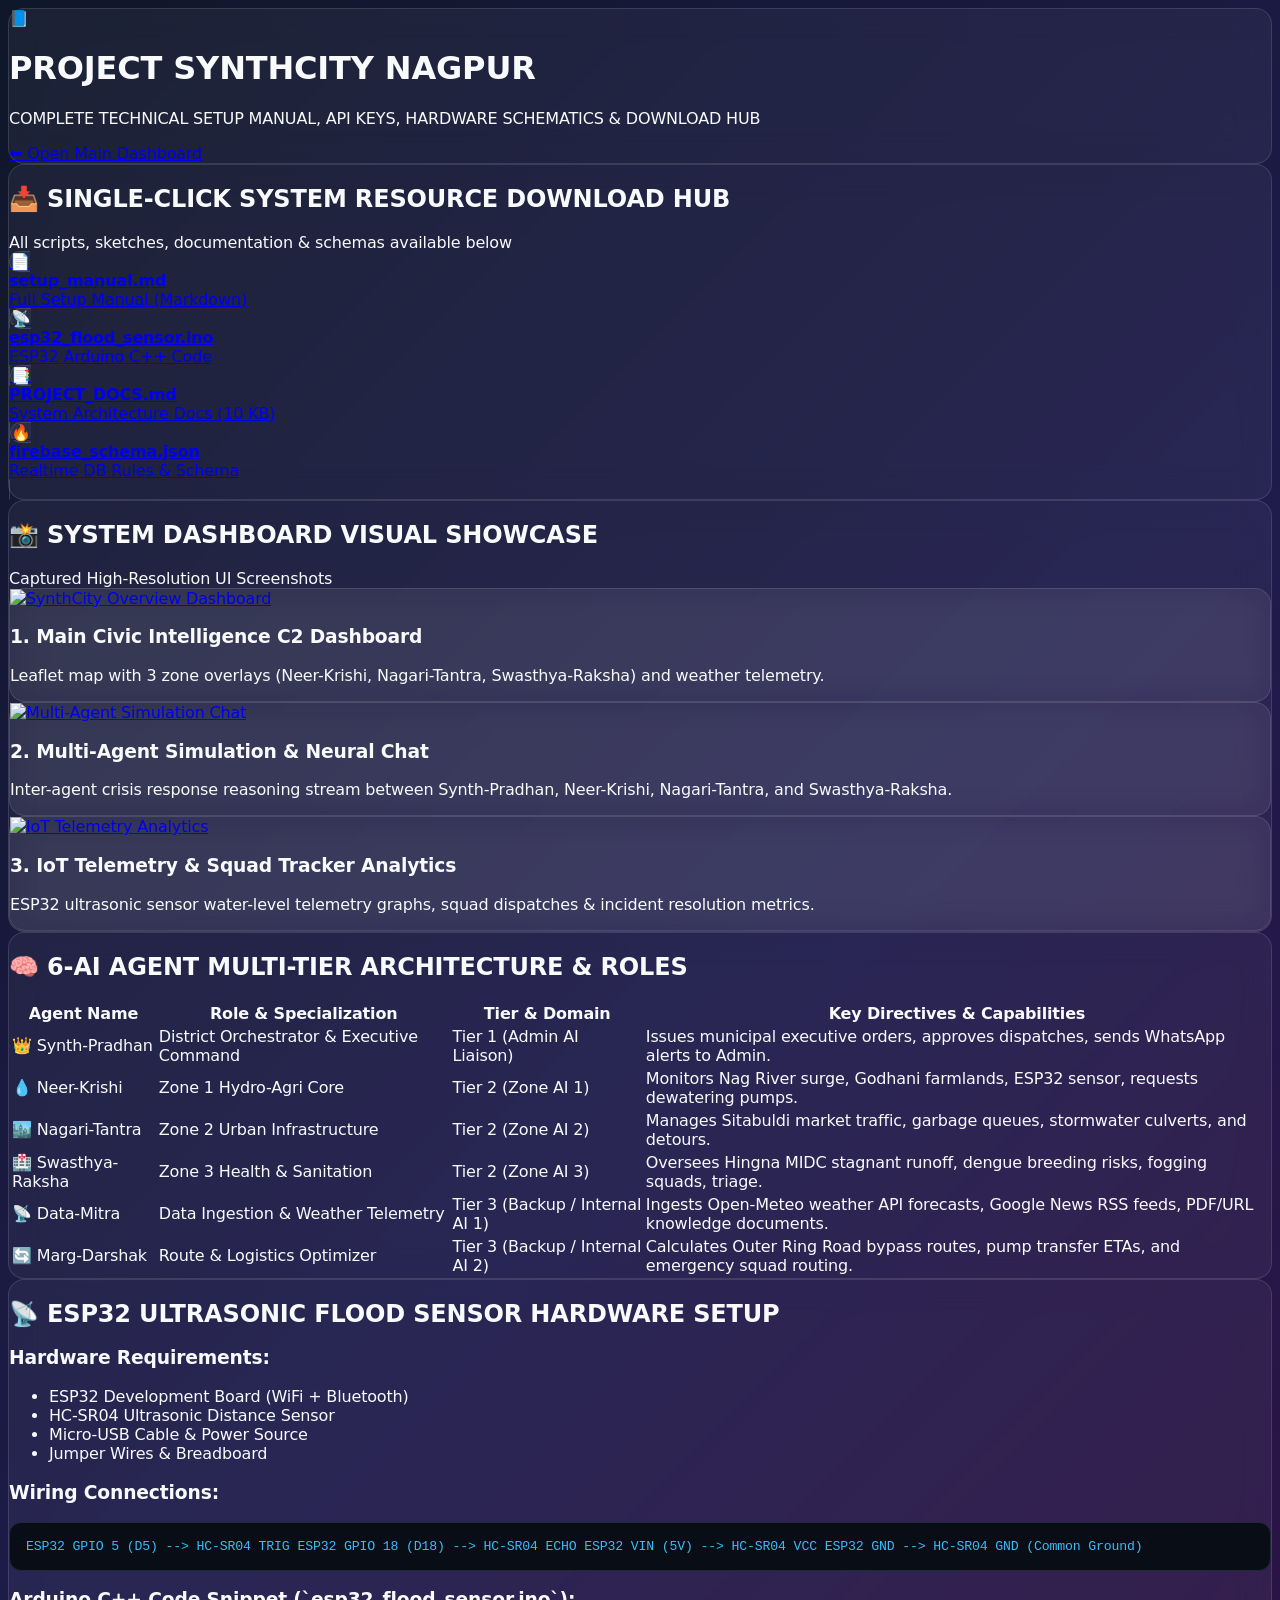
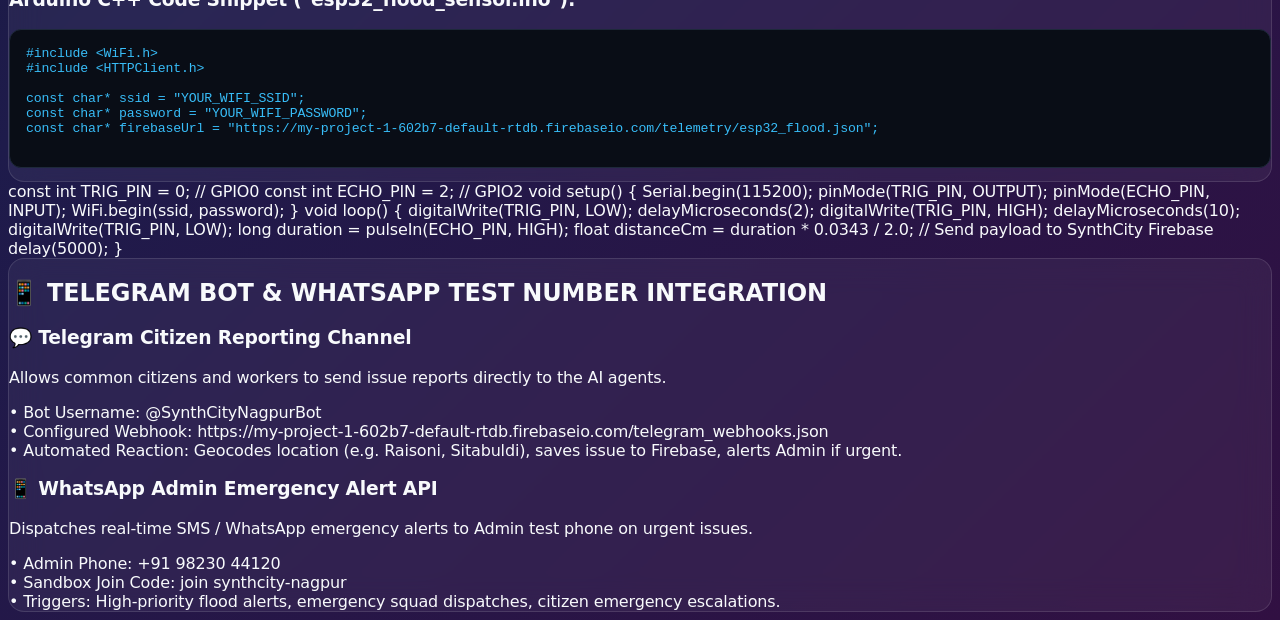
==== setup_manual.html @ e443c57b "Upgrade to ESP32 IoT node hardware, add AI hero visuals, interactive scenario simulation bar, contig" ====
<!DOCTYPE html>
<html lang="en">
<head>
  <meta charset="UTF-8">
  <meta name="viewport" content="width=device-width, initial-scale=1.0">
  <title>SynthCity Nagpur - Complete Technical Setup Manual & System Hub</title>
  <script src="https://cdn.tailwindcss.com"></script>
  <link rel="stylesheet" href="styles.css">
  <style>
    body {
      background: linear-gradient(135deg, #0f172a 0%, #1e1b4b 50%, #311042 100%);
      color: #f8fafc;
      min-height: 100vh;
      font-family: system-ui, -apple-system, sans-serif;
    }
    .glass-box {
      background: rgba(255, 255, 255, 0.05);
      backdrop-filter: blur(16px);
      border: 1px solid rgba(255, 255, 255, 0.12);
      border-radius: 1rem;
    }
    .code-block {
      background: #090d16;
      border: 1px solid #1e293b;
      border-radius: 0.75rem;
      padding: 1rem;
      font-family: monospace;
      font-size: 0.825rem;
      overflow-x: auto;
      color: #38bdf8;
    }
  </style>
</head>
<body class="p-4 md:p-8 space-y-6">

  <!-- Header Section -->
  <header class="glass-box p-6 flex flex-col md:flex-row items-center justify-between gap-4 border-purple-500/30">
    <div class="flex items-center space-x-4">
      <div class="w-14 h-14 rounded-2xl bg-gradient-to-tr from-purple-600 via-indigo-600 to-sky-500 flex items-center justify-center text-3xl shadow-lg shadow-purple-500/30">
        📘
      </div>
      <div>
        <h1 class="text-2xl font-extrabold tracking-tight bg-clip-text text-transparent bg-gradient-to-r from-purple-300 via-indigo-200 to-sky-300">
          PROJECT SYNTHCITY NAGPUR
        </h1>
        <p class="text-xs text-slate-400 font-mono">COMPLETE TECHNICAL SETUP MANUAL, API KEYS, HARDWARE SCHEMATICS & DOWNLOAD HUB</p>
      </div>
    </div>
    <div class="flex items-center gap-3">
      <a href="index.html" class="px-4 py-2 rounded-xl bg-purple-600 hover:bg-purple-500 text-white text-xs font-bold transition shadow-lg flex items-center gap-1.5">
        <span>⬅️ Open Main Dashboard</span>
      </a>
    </div>
  </header>

  <!-- Download Hub Bar -->
  <section class="glass-box p-5 space-y-3 border-sky-500/30">
    <div class="flex items-center justify-between border-b border-white/10 pb-2">
      <h2 class="text-sm font-extrabold text-sky-300 flex items-center gap-2">
        <span>📥 SINGLE-CLICK SYSTEM RESOURCE DOWNLOAD HUB</span>
      </h2>
      <span class="text-[10px] font-mono text-slate-400">All scripts, sketches, documentation & schemas available below</span>
    </div>
    <div class="grid grid-cols-1 sm:grid-cols-2 lg:grid-cols-4 gap-3 text-xs">
      <a href="setup_manual.md" download="setup_manual.md" class="glass-box p-3 hover:bg-purple-500/20 transition flex items-center space-x-3 border-purple-400/40">
        <span class="text-2xl">📄</span>
        <div>
          <strong class="text-white block font-bold">setup_manual.md</strong>
          <span class="text-[10px] text-slate-400">Full Setup Manual (Markdown)</span>
        </div>
      </a>
      <a href="esp32_flood_sensor.ino" download="esp32_flood_sensor.ino" class="glass-box p-3 hover:bg-sky-500/20 transition flex items-center space-x-3 border-sky-400/40">
        <span class="text-2xl">📡</span>
        <div>
          <strong class="text-white block font-bold">esp32_flood_sensor.ino</strong>
          <span class="text-[10px] text-slate-400">ESP32 Arduino C++ Code</span>
        </div>
      </a>
      <a href="PROJECT_DOCUMENTATION.md" download="PROJECT_DOCUMENTATION.md" class="glass-box p-3 hover:bg-indigo-500/20 transition flex items-center space-x-3 border-indigo-400/40">
        <span class="text-2xl">📑</span>
        <div>
          <strong class="text-white block font-bold">PROJECT_DOCS.md</strong>
          <span class="text-[10px] text-slate-400">System Architecture Docs (10 KB)</span>
        </div>
      </a>
      <a href="firebase_schema.json" download="firebase_schema.json" class="glass-box p-3 hover:bg-emerald-500/20 transition flex items-center space-x-3 border-emerald-400/40">
        <span class="text-2xl">🔥</span>
        <div>
          <strong class="text-white block font-bold">firebase_schema.json</strong>
          <span class="text-[10px] text-slate-400">Realtime DB Rules & Schema</span>
        </div>
      </a>
    </div>
  </section>

  <!-- 📸 SYSTEM DASHBOARD VISUAL SHOWCASE -->
  <section class="glass-box p-6 space-y-4 border-indigo-500/30">
    <div class="flex items-center justify-between border-b border-white/10 pb-3">
      <h2 class="text-base font-extrabold text-indigo-300 flex items-center gap-2">
        <span>📸 SYSTEM DASHBOARD VISUAL SHOWCASE</span>
      </h2>
      <span class="text-xs font-mono text-slate-400">Captured High-Resolution UI Screenshots</span>
    </div>
    <div class="grid grid-cols-1 md:grid-cols-3 gap-5">
      <div class="glass-box p-3 space-y-2">
        <a href="assets/screenshots/synthcity_dashboard_overview.jpg" target="_blank">
          <img src="assets/screenshots/synthcity_dashboard_overview.jpg" alt="SynthCity Overview Dashboard" class="w-full h-44 object-cover rounded-lg border border-white/10 hover:opacity-90 transition">
        </a>
        <h3 class="text-xs font-bold text-white">1. Main Civic Intelligence C2 Dashboard</h3>
        <p class="text-[11px] text-slate-400">Leaflet map with 3 zone overlays (Neer-Krishi, Nagari-Tantra, Swasthya-Raksha) and weather telemetry.</p>
      </div>

      <div class="glass-box p-3 space-y-2">
        <a href="assets/screenshots/synthcity_ai_chat_simulation.jpg" target="_blank">
          <img src="assets/screenshots/synthcity_ai_chat_simulation.jpg" alt="Multi-Agent Simulation Chat" class="w-full h-44 object-cover rounded-lg border border-white/10 hover:opacity-90 transition">
        </a>
        <h3 class="text-xs font-bold text-white">2. Multi-Agent Simulation & Neural Chat</h3>
        <p class="text-[11px] text-slate-400">Inter-agent crisis response reasoning stream between Synth-Pradhan, Neer-Krishi, Nagari-Tantra, and Swasthya-Raksha.</p>
      </div>

      <div class="glass-box p-3 space-y-2">
        <a href="assets/screenshots/synthcity_analytics_hardware.jpg" target="_blank">
          <img src="assets/screenshots/synthcity_analytics_hardware.jpg" alt="IoT Telemetry Analytics" class="w-full h-44 object-cover rounded-lg border border-white/10 hover:opacity-90 transition">
        </a>
        <h3 class="text-xs font-bold text-white">3. IoT Telemetry & Squad Tracker Analytics</h3>
        <p class="text-[11px] text-slate-400">ESP32 ultrasonic sensor water-level telemetry graphs, squad dispatches & incident resolution metrics.</p>
      </div>
    </div>
  </section>

  <!-- 6 AI Agents Hierarchy -->
  <section class="glass-box p-6 space-y-4">
    <h2 class="text-base font-extrabold text-purple-300 flex items-center gap-2">
      <span>🧠 6-AI AGENT MULTI-TIER ARCHITECTURE & ROLES</span>
    </h2>
    <div class="overflow-x-auto">
      <table class="w-full text-left text-xs border-collapse">
        <thead>
          <tr class="border-b border-white/10 text-purple-300 font-mono">
            <th class="p-2">Agent Name</th>
            <th class="p-2">Role & Specialization</th>
            <th class="p-2">Tier & Domain</th>
            <th class="p-2">Key Directives & Capabilities</th>
          </tr>
        </thead>
        <tbody class="divide-y divide-white/5 font-mono text-[11px] text-slate-300">
          <tr>
            <td class="p-2 font-bold text-amber-300">👑 Synth-Pradhan</td>
            <td class="p-2">District Orchestrator & Executive Command</td>
            <td class="p-2">Tier 1 (Admin AI Liaison)</td>
            <td class="p-2">Issues municipal executive orders, approves dispatches, sends WhatsApp alerts to Admin.</td>
          </tr>
          <tr>
            <td class="p-2 font-bold text-sky-300">💧 Neer-Krishi</td>
            <td class="p-2">Zone 1 Hydro-Agri Core</td>
            <td class="p-2">Tier 2 (Zone AI 1)</td>
            <td class="p-2">Monitors Nag River surge, Godhani farmlands, ESP32 sensor, requests dewatering pumps.</td>
          </tr>
          <tr>
            <td class="p-2 font-bold text-indigo-300">🏙️ Nagari-Tantra</td>
            <td class="p-2">Zone 2 Urban Infrastructure</td>
            <td class="p-2">Tier 2 (Zone AI 2)</td>
            <td class="p-2">Manages Sitabuldi market traffic, garbage queues, stormwater culverts, and detours.</td>
          </tr>
          <tr>
            <td class="p-2 font-bold text-emerald-300">🏥 Swasthya-Raksha</td>
            <td class="p-2">Zone 3 Health & Sanitation</td>
            <td class="p-2">Tier 2 (Zone AI 3)</td>
            <td class="p-2">Oversees Hingna MIDC stagnant runoff, dengue breeding risks, fogging squads, triage.</td>
          </tr>
          <tr>
            <td class="p-2 font-bold text-pink-300">📡 Data-Mitra</td>
            <td class="p-2">Data Ingestion & Weather Telemetry</td>
            <td class="p-2">Tier 3 (Backup / Internal AI 1)</td>
            <td class="p-2">Ingests Open-Meteo weather API forecasts, Google News RSS feeds, PDF/URL knowledge documents.</td>
          </tr>
          <tr>
            <td class="p-2 font-bold text-purple-300">🔄 Marg-Darshak</td>
            <td class="p-2">Route & Logistics Optimizer</td>
            <td class="p-2">Tier 3 (Backup / Internal AI 2)</td>
            <td class="p-2">Calculates Outer Ring Road bypass routes, pump transfer ETAs, and emergency squad routing.</td>
          </tr>
        </tbody>
      </table>
    </div>
  </section>

  <!-- Hardware Setup Guide for ESP32 -->
  <section class="glass-box p-6 space-y-4">
    <h2 class="text-base font-extrabold text-sky-300 flex items-center gap-2">
      <span>📡 ESP32 ULTRASONIC FLOOD SENSOR HARDWARE SETUP</span>
    </h2>
    <div class="grid grid-cols-1 md:grid-cols-2 gap-4 text-xs">
      <div class="space-y-2">
        <h3 class="font-bold text-purple-200">Hardware Requirements:</h3>
        <ul class="list-disc pl-5 text-slate-300 space-y-1 font-mono text-[11px]">
          <li>ESP32 Development Board (WiFi + Bluetooth)</li>
          <li>HC-SR04 Ultrasonic Distance Sensor</li>
          <li>Micro-USB Cable & Power Source</li>
          <li>Jumper Wires & Breadboard</li>
        </ul>
        <h3 class="font-bold text-purple-200 pt-2">Wiring Connections:</h3>
        <div class="code-block text-[11px]">
ESP32 GPIO 5 (D5)   --> HC-SR04 TRIG
ESP32 GPIO 18 (D18) --> HC-SR04 ECHO
ESP32 VIN (5V)      --> HC-SR04 VCC
ESP32 GND           --> HC-SR04 GND (Common Ground)
        </div>
      </div>
      <div class="space-y-2">
        <h3 class="font-bold text-purple-200">Arduino C++ Code Snippet (`esp32_flood_sensor.ino`):</h3>
        <pre class="code-block text-[10px] h-48 overflow-y-auto">
#include &lt;WiFi.h&gt;
#include &lt;HTTPClient.h&gt;

const char* ssid = "YOUR_WIFI_SSID";
const char* password = "YOUR_WIFI_PASSWORD";
const char* firebaseUrl = "https://my-project-1-602b7-default-rtdb.firebaseio.com/telemetry/esp32_flood.json";
        </pre>
      </div>
    </div>
  </section>

const int TRIG_PIN = 0; // GPIO0
const int ECHO_PIN = 2; // GPIO2

void setup() {
  Serial.begin(115200);
  pinMode(TRIG_PIN, OUTPUT);
  pinMode(ECHO_PIN, INPUT);
  WiFi.begin(ssid, password);
}

void loop() {
  digitalWrite(TRIG_PIN, LOW);
  delayMicroseconds(2);
  digitalWrite(TRIG_PIN, HIGH);
  delayMicroseconds(10);
  digitalWrite(TRIG_PIN, LOW);
  long duration = pulseIn(ECHO_PIN, HIGH);
  float distanceCm = duration * 0.0343 / 2.0;

  // Send payload to SynthCity Firebase
  delay(5000);
}
        </pre>
      </div>
    </div>
  </section>

  <!-- Telegram & WhatsApp API Setup Guide -->
  <section class="glass-box p-6 space-y-4">
    <h2 class="text-base font-extrabold text-emerald-300 flex items-center gap-2">
      <span>📱 TELEGRAM BOT & WHATSAPP TEST NUMBER INTEGRATION</span>
    </h2>
    <div class="grid grid-cols-1 md:grid-cols-2 gap-4 text-xs font-mono">
      <div class="bg-slate-900/60 p-4 rounded-xl border border-emerald-500/20 space-y-2">
        <h3 class="font-bold text-emerald-400 text-sm">💬 Telegram Citizen Reporting Channel</h3>
        <p class="text-[11px] text-slate-300">Allows common citizens and workers to send issue reports directly to the AI agents.</p>
        <div class="text-[10px] text-slate-400 space-y-1">
          <div>• Bot Username: <span class="text-sky-300">@SynthCityNagpurBot</span></div>
          <div>• Configured Webhook: <span class="text-sky-300">https://my-project-1-602b7-default-rtdb.firebaseio.com/telegram_webhooks.json</span></div>
          <div>• Automated Reaction: Geocodes location (e.g. Raisoni, Sitabuldi), saves issue to Firebase, alerts Admin if urgent.</div>
        </div>
      </div>
      <div class="bg-slate-900/60 p-4 rounded-xl border border-purple-500/20 space-y-2">
        <h3 class="font-bold text-purple-400 text-sm">📱 WhatsApp Admin Emergency Alert API</h3>
        <p class="text-[11px] text-slate-300">Dispatches real-time SMS / WhatsApp emergency alerts to Admin test phone on urgent issues.</p>
        <div class="text-[10px] text-slate-400 space-y-1">
          <div>• Admin Phone: <span class="text-purple-300">+91 98230 44120</span></div>
          <div>• Sandbox Join Code: <span class="text-purple-300">join synthcity-nagpur</span></div>
          <div>• Triggers: High-priority flood alerts, emergency squad dispatches, citizen emergency escalations.</div>
        </div>
      </div>
    </div>
  </section>

</body>
</html>
---- styles.css ----
/* ================================================================================
   PROJECT SYNTHCITY NAGPUR: ULTRA-MODERN C2 DESIGN SYSTEM (2026)
   Matching Official High-Tech Dashboard Screenshots
   ================================================================================ */

:root {
  /* Dark / Light Cyber Palette */
  --bg-app: #0b111a;
  --bg-sidebar: #0e1622;
  --bg-card: #131d2b;
  --bg-card-glass: rgba(19, 29, 43, 0.75);
  --bg-surface: #172334;
  --bg-surface-hover: #1e2e44;
  
  --border-subtle: rgba(255, 255, 255, 0.08);
  --border-focus: rgba(56, 189, 248, 0.4);
  --border-card: rgba(255, 255, 255, 0.1);

  --accent-cyan: #38bdf8;
  --accent-blue: #2563eb;
  --accent-indigo: #6366f1;
  --accent-emerald: #10b981;
  --accent-amber: #f59e0b;
  --accent-purple: #a855f7;
  --accent-red: #ef4444;

  --text-main: #f8fafc;
  --text-muted: #94a3b8;
  --text-dim: #64748b;

  --radius-sm: 8px;
  --radius-md: 12px;
  --radius-lg: 16px;
  --radius-xl: 20px;
  --radius-2xl: 28px;
  
  --shadow-glow-cyan: 0 0 20px -2px rgba(56, 189, 248, 0.35);
  --shadow-glow-blue: 0 0 20px -2px rgba(37, 99, 235, 0.4);
  --shadow-glow-emerald: 0 0 20px -2px rgba(16, 185, 129, 0.35);
  --shadow-card: 0 8px 30px rgba(0, 0, 0, 0.35);
}

/* ================================================================================
   GLOBAL RESET & TYPOGRAPHY
   ================================================================================ */

* {
  box-sizing: border-box;
}

body {
  background-color: var(--bg-app);
  color: var(--text-main);
  font-family: 'Plus Jakarta Sans', -apple-system, BlinkMacSystemFont, 'Segoe UI', Roboto, sans-serif;
  letter-spacing: -0.01em;
  overflow: hidden;
  background-image: 
    radial-gradient(at 0% 0%, rgba(56, 189, 248, 0.08) 0px, transparent 50%),
    radial-gradient(at 100% 0%, rgba(99, 102, 241, 0.08) 0px, transparent 50%),
    radial-gradient(at 50% 100%, rgba(16, 185, 129, 0.05) 0px, transparent 60%);
}

.hidden {
  display: none !important;
}

.block {
  display: block !important;
}

.tab-content.hidden {
  display: none !important;
}

.tab-content.block {
  display: block !important;
}

/* ================================================================================
   GLASSMORPHISM & CYBER CARDS
   ================================================================================ */

.glass-card {
  background: var(--bg-card-glass);
  backdrop-filter: blur(16px);
  -webkit-backdrop-filter: blur(16px);
  border: 1px solid var(--border-card);
  border-radius: var(--radius-lg);
  box-shadow: var(--shadow-card);
  transition: all 0.25s cubic-bezier(0.4, 0, 0.2, 1);
}

.glass-card:hover {
  border-color: rgba(56, 189, 248, 0.3);
}

.glass-card-sm {
  background: rgba(23, 35, 52, 0.6);
  border: 1px solid var(--border-subtle);
  border-radius: var(--radius-md);
  transition: all 0.2s ease;
}

.glass-card-sm:hover {
  background: var(--bg-surface);
  border-color: var(--border-focus);
}

/* ================================================================================
   SIDEBAR NAVIGATION PILLS (Matching Screenshots)
   ================================================================================ */

.nav-btn {
  display: flex;
  align-items: center;
  gap: 12px;
  width: 100%;
  padding: 10px 14px;
  border-radius: var(--radius-md);
  font-size: 13px;
  font-weight: 600;
  color: #94a3b8;
  background: transparent;
  border: 1px solid transparent;
  transition: all 0.2s cubic-bezier(0.4, 0, 0.2, 1);
  cursor: pointer;
}

.nav-btn:hover {
  color: #f8fafc;
  background: rgba(255, 255, 255, 0.05);
}

.nav-btn.active {
  color: #ffffff;
  background: linear-gradient(135deg, rgba(34, 211, 238, 0.85) 0%, rgba(14, 165, 233, 0.85) 100%);
  border-color: rgba(56, 189, 248, 0.5);
  box-shadow: 0 4px 18px rgba(14, 165, 233, 0.35);
  font-weight: 700;
}

.nav-btn.active i, .nav-btn.active svg {
  color: #ffffff;
}

/* Secondary Cyber Pill Active State */
.nav-btn.active-cyber {
  color: #38bdf8;
  background: rgba(56, 189, 248, 0.12);
  border: 1px solid rgba(56, 189, 248, 0.4);
  box-shadow: 0 0 15px rgba(56, 189, 248, 0.15);
}

/* ================================================================================
   TOP NAVIGATION PILLS
   ================================================================================ */

.top-nav-pill {
  display: inline-flex;
  align-items: center;
  gap: 6px;
  padding: 6px 14px;
  border-radius: 9999px;
  font-size: 12px;
  font-weight: 600;
  color: #94a3b8;
  background: rgba(255, 255, 255, 0.04);
  border: 1px solid rgba(255, 255, 255, 0.08);
  transition: all 0.2s ease;
  white-space: nowrap;
  cursor: pointer;
}

.top-nav-pill:hover {
  color: #ffffff;
  background: rgba(255, 255, 255, 0.08);
}

.top-nav-pill.active {
  color: #38bdf8;
  background: rgba(56, 189, 248, 0.15);
  border-color: rgba(56, 189, 248, 0.45);
  font-weight: 700;
  box-shadow: 0 0 12px rgba(56, 189, 248, 0.2);
}

/* ================================================================================
   BUTTONS & CTAS
   ================================================================================ */

.btn-cyber-primary {
  background: linear-gradient(135deg, #2563eb 0%, #1d4ed8 100%);
  color: #ffffff;
  border: 1px solid rgba(59, 130, 246, 0.5);
  border-radius: var(--radius-md);
  box-shadow: 0 4px 14px rgba(37, 99, 235, 0.35);
  transition: all 0.2s cubic-bezier(0.4, 0, 0.2, 1);
  cursor: pointer;
}

.btn-cyber-primary:hover {
  background: linear-gradient(135deg, #1d4ed8 0%, #1e40af 100%);
  box-shadow: 0 6px 20px rgba(37, 99, 235, 0.5);
  transform: translateY(-1px);
}

.btn-cyber-glow {
  background: #2563eb;
  color: #ffffff;
  border-radius: var(--radius-md);
  font-weight: 800;
  box-shadow: 0 0 20px rgba(37, 99, 235, 0.6);
  transition: all 0.2s ease;
}

.btn-cyber-glow:hover {
  background: #1d4ed8;
  box-shadow: 0 0 25px rgba(37, 99, 235, 0.85);
  transform: scale(1.02);
}

/* ================================================================================
   SIMULATION CHAT & THREADS (Matching Screenshot 2)
   ================================================================================ */

.sim-chat-container {
  background: #0d1520;
  border: 1px solid rgba(255, 255, 255, 0.08);
  border-radius: var(--radius-lg);
}

.sim-msg-row {
  display: flex;
  gap: 14px;
  padding: 14px 18px;
  border-bottom: 1px solid rgba(255, 255, 255, 0.04);
  transition: background 0.15s ease;
}

.sim-msg-row:hover {
  background: rgba(255, 255, 255, 0.02);
}

.sim-avatar {
  width: 40px;
  height: 40px;
  border-radius: 50%;
  display: flex;
  align-items: center;
  justify-content: center;
  font-size: 16px;
  font-weight: bold;
  shrink: 0;
  box-shadow: 0 2px 8px rgba(0, 0, 0, 0.3);
}

.sub-action-branch {
  position: relative;
  margin-top: 10px;
  padding-left: 20px;
  color: #38bdf8;
  font-size: 12px;
  font-weight: 500;
}

.sub-action-branch::before {
  content: '';
  position: absolute;
  left: 4px;
  top: -8px;
  width: 10px;
  height: 18px;
  border-left: 2px solid rgba(56, 189, 248, 0.4);
  border-bottom: 2px solid rgba(56, 189, 248, 0.4);
  border-bottom-left-radius: 6px;
}

/* ================================================================================
   ANALYTICS KPI CARDS & TABLES (Matching Screenshot 3)
   ================================================================================ */

.kpi-card {
  background: rgba(19, 29, 43, 0.85);
  border: 1px solid rgba(255, 255, 255, 0.08);
  border-radius: var(--radius-lg);
  padding: 18px 22px;
  display: flex;
  align-items: center;
  justify-content: space-between;
  transition: all 0.2s ease;
}

.kpi-card:hover {
  border-color: rgba(56, 189, 248, 0.35);
  transform: translateY(-2px);
  box-shadow: 0 8px 25px rgba(0, 0, 0, 0.3);
}

.kpi-number {
  font-size: 28px;
  font-weight: 800;
  color: #f8fafc;
  line-height: 1.1;
}

/* Custom Table Styling */
.cyber-table {
  width: 100%;
  border-collapse: separate;
  border-spacing: 0;
  font-size: 12px;
}

.cyber-table th {
  padding: 12px 16px;
  color: #94a3b8;
  font-weight: 700;
  text-transform: capitalize;
  border-bottom: 1px solid rgba(255, 255, 255, 0.08);
  background: rgba(14, 22, 34, 0.6);
}

.cyber-table td {
  padding: 14px 16px;
  border-bottom: 1px solid rgba(255, 255, 255, 0.04);
  color: #cbd5e1;
}

.cyber-table tr:hover td {
  background: rgba(255, 255, 255, 0.03);
}

/* Status Badges */
.badge-active {
  background: rgba(16, 185, 129, 0.15);
  color: #34d399;
  border: 1px solid rgba(16, 185, 129, 0.3);
  padding: 3px 10px;
  border-radius: 9999px;
  font-weight: 700;
  font-size: 11px;
  display: inline-flex;
  align-items: center;
  gap: 4px;
}

.badge-onroute {
  background: rgba(245, 158, 11, 0.15);
  color: #fbbf24;
  border: 1px solid rgba(245, 158, 11, 0.3);
  padding: 3px 10px;
  border-radius: 9999px;
  font-weight: 700;
  font-size: 11px;
}

.badge-standby {
  background: rgba(59, 130, 246, 0.15);
  color: #60a5fa;
  border: 1px solid rgba(59, 130, 246, 0.3);
  padding: 3px 10px;
  border-radius: 9999px;
  font-weight: 700;
  font-size: 11px;
}

/* ================================================================================
   LEAFLET MAP CUSTOMIZATIONS
   ================================================================================ */

.leaflet-container {
  background-color: #0b111a !important;
  font-family: inherit;
}

.leaflet-popup-content-wrapper {
  background: rgba(15, 23, 42, 0.95) !important;
  backdrop-filter: blur(12px) !important;
  color: #f8fafc !important;
  border: 1px solid rgba(255, 255, 255, 0.15) !important;
  border-radius: var(--radius-md) !important;
  box-shadow: 0 10px 30px rgba(0,0,0,0.5) !important;
}

.leaflet-popup-tip {
  background: rgba(15, 23, 42, 0.95) !important;
}

/* Custom Pulsing Pins */
.custom-zone-pin {
  display: flex;
  align-items: center;
  justify-content: center;
  border-radius: 50%;
  box-shadow: 0 0 12px rgba(0,0,0,0.5);
  transition: transform 0.2s ease;
}

.custom-zone-pin:hover {
  transform: scale(1.2);
}

/* ================================================================================
   CUSTOM SCROLLBARS
   ================================================================================ */

::-webkit-scrollbar {
  width: 6px;
  height: 6px;
}

::-webkit-scrollbar-track {
  background: rgba(0, 0, 0, 0.1);
}

::-webkit-scrollbar-thumb {
  background: rgba(255, 255, 255, 0.15);
  border-radius: 4px;
}

::-webkit-scrollbar-thumb:hover {
  background: rgba(255, 255, 255, 0.3);
}

/* ================================================================================
   TOAST NOTIFICATIONS
   ================================================================================ */

#toast-container {
  position: fixed;
  top: 20px;
  right: 20px;
  z-index: 9999;
  display: flex;
  flex-direction: column;
  gap: 10px;
  pointer-events: none;
}

.toast-popup {
  pointer-events: auto;
  min-width: 280px;
  max-width: 400px;
  background: rgba(15, 23, 42, 0.95);
  backdrop-filter: blur(16px);
  border: 1px solid rgba(255, 255, 255, 0.15);
  border-radius: var(--radius-md);
  padding: 12px 16px;
  box-shadow: 0 10px 30px rgba(0,0,0,0.4);
  display: flex;
  align-items: flex-start;
  gap: 10px;
  animation: slideInRight 0.3s cubic-bezier(0.4, 0, 0.2, 1);
  transition: all 0.25s ease;
}

.toast-success { border-left: 4px solid #10b981; }
.toast-warning { border-left: 4px solid #f59e0b; }
.toast-error { border-left: 4px solid #ef4444; }
.toast-info { border-left: 4px solid #38bdf8; }

@keyframes slideInRight {
  from {
    opacity: 0;
    transform: translateX(100%);
  }
  to {
    opacity: 1;
    transform: translateX(0);
  }
}

/* Modal Backdrops */
.modal-backdrop {
  position: fixed;
  inset: 0;
  background: rgba(0, 0, 0, 0.7);
  backdrop-filter: blur(8px);
  display: none;
  align-items: center;
  justify-content: center;
  z-index: 5000;
}

/* ================================================================================
   WHATSAPP & TELEGRAM DISPATCH CHAT CONSOLE (Matching Classic Live C2)
   ================================================================================ */

.whatsapp-bg {
  background-color: #0b141a;
  background-image: radial-gradient(rgba(255, 255, 255, 0.05) 1px, transparent 1px);
  background-size: 20px 20px;
}

.chat-bubble-wa-incoming {
  background: #202c33;
  color: #e9edef;
  border-radius: 12px;
  border-top-left-radius: 2px;
  border: 1px solid rgba(255, 255, 255, 0.05);
  box-shadow: 0 2px 8px rgba(0, 0, 0, 0.3);
}

.chat-bubble-wa-outgoing {
  background: #005c4b;
  color: #e9edef;
  border-radius: 12px;
  border-top-right-radius: 2px;
  border: 1px solid rgba(255, 255, 255, 0.08);
  box-shadow: 0 2px 8px rgba(0, 0, 0, 0.3);
}

.tick-blue {
  color: #53bdeb;
  font-weight: bold;
}

.action-chip {
  padding: 6px 12px;
  background: rgba(255, 255, 255, 0.06);
  border: 1px solid rgba(255, 255, 255, 0.12);
  border-radius: 9999px;
  font-size: 11px;
  font-weight: 600;
  color: #cbd5e1;
  white-space: nowrap;
  transition: all 0.2s ease;
  cursor: pointer;
}

.action-chip:hover {
  background: rgba(56, 189, 248, 0.15);
  border-color: rgba(56, 189, 248, 0.4);
  color: #38bdf8;
  transform: translateY(-1px);
}

/* ================================================================================
   CUSTOM CYBER TOOLTIPS & HOVER NOTES
   ================================================================================ */

[data-tooltip] {
  position: relative;
}

[data-tooltip]:hover::after {
  content: attr(data-tooltip);
  position: absolute;
  bottom: calc(100% + 8px);
  left: 50%;
  transform: translateX(-50%);
  background: rgba(15, 23, 42, 0.95);
  backdrop-filter: blur(12px);
  color: #f8fafc;
  padding: 6px 12px;
  border-radius: 8px;
  font-size: 11px;
  font-weight: 600;
  white-space: nowrap;
  border: 1px solid rgba(56, 189, 248, 0.4);
  box-shadow: 0 6px 20px rgba(0, 0, 0, 0.6);
  pointer-events: none;
  z-index: 10000;
  opacity: 1;
  animation: tooltipFade 0.2s ease-in-out;
}

@keyframes tooltipFade {
  from { opacity: 0; transform: translate(-50%, 4px); }
  to { opacity: 1; transform: translate(-50%, 0); }
}
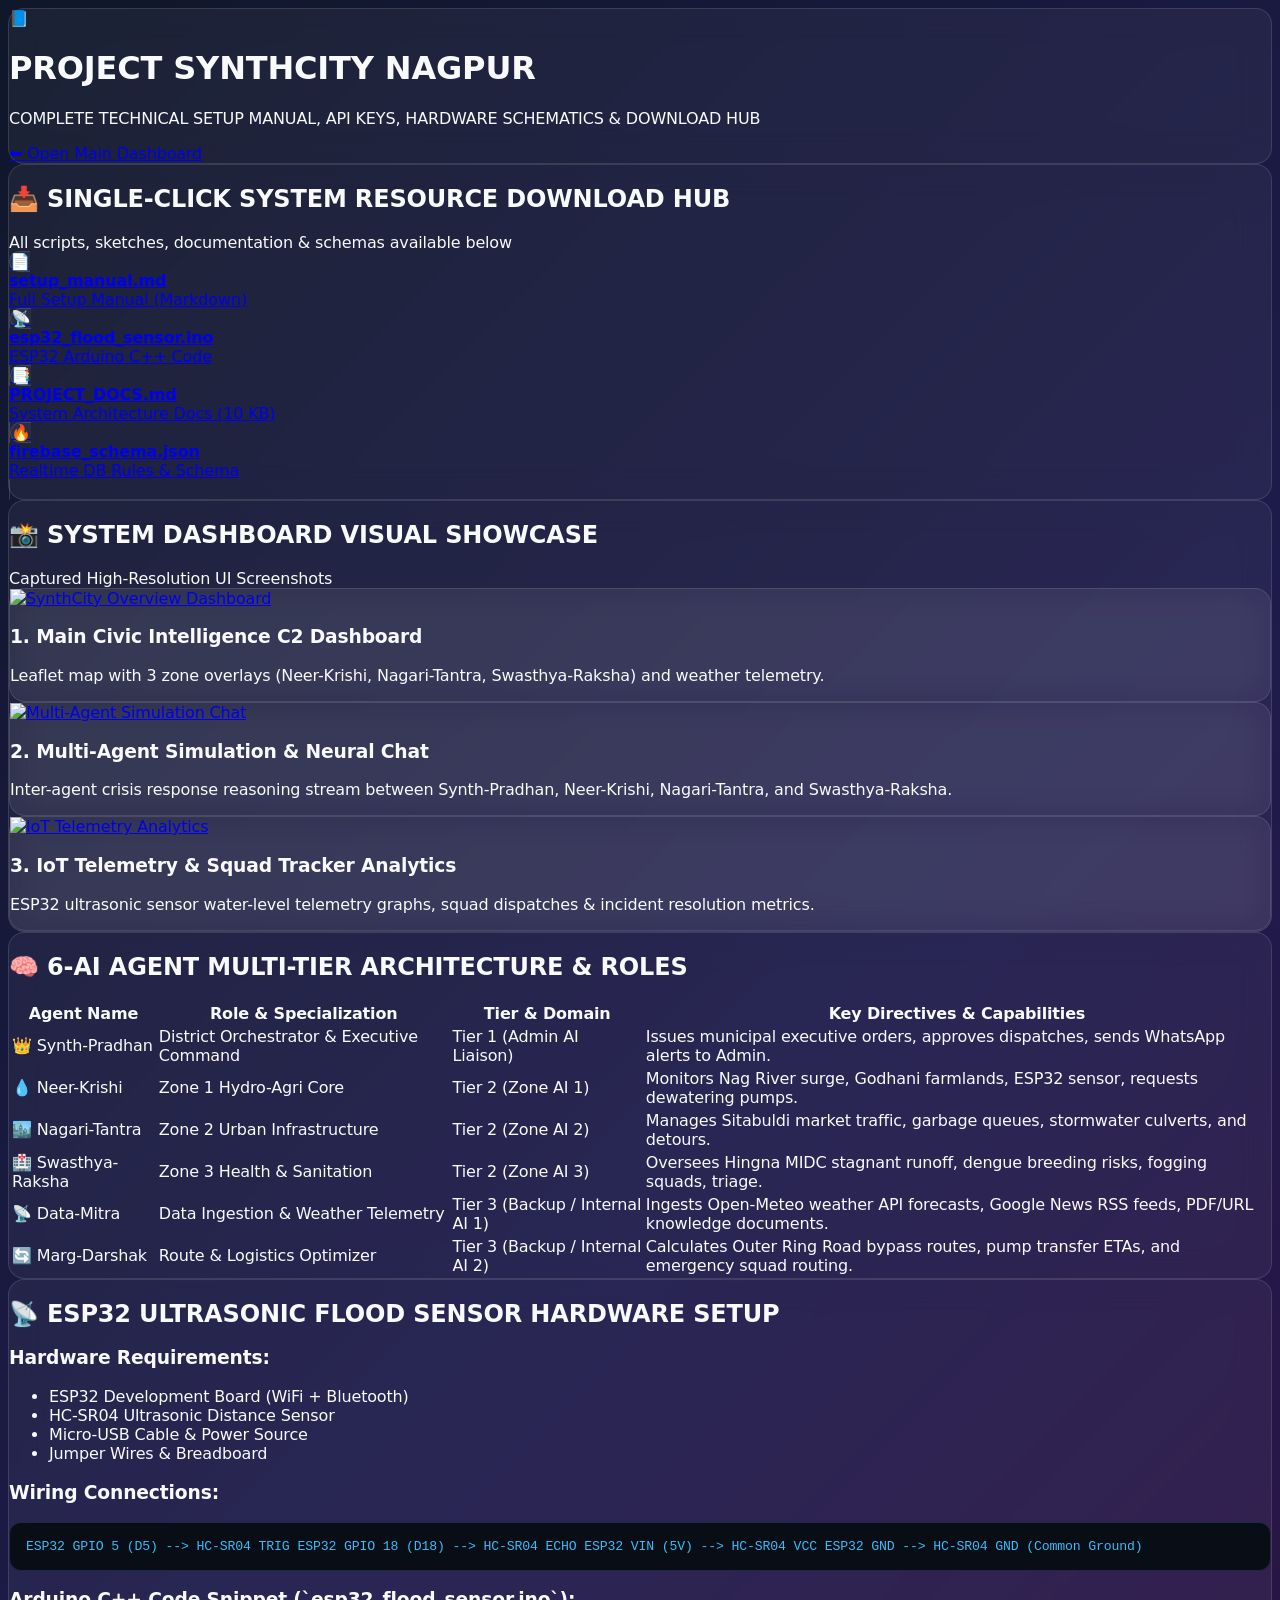
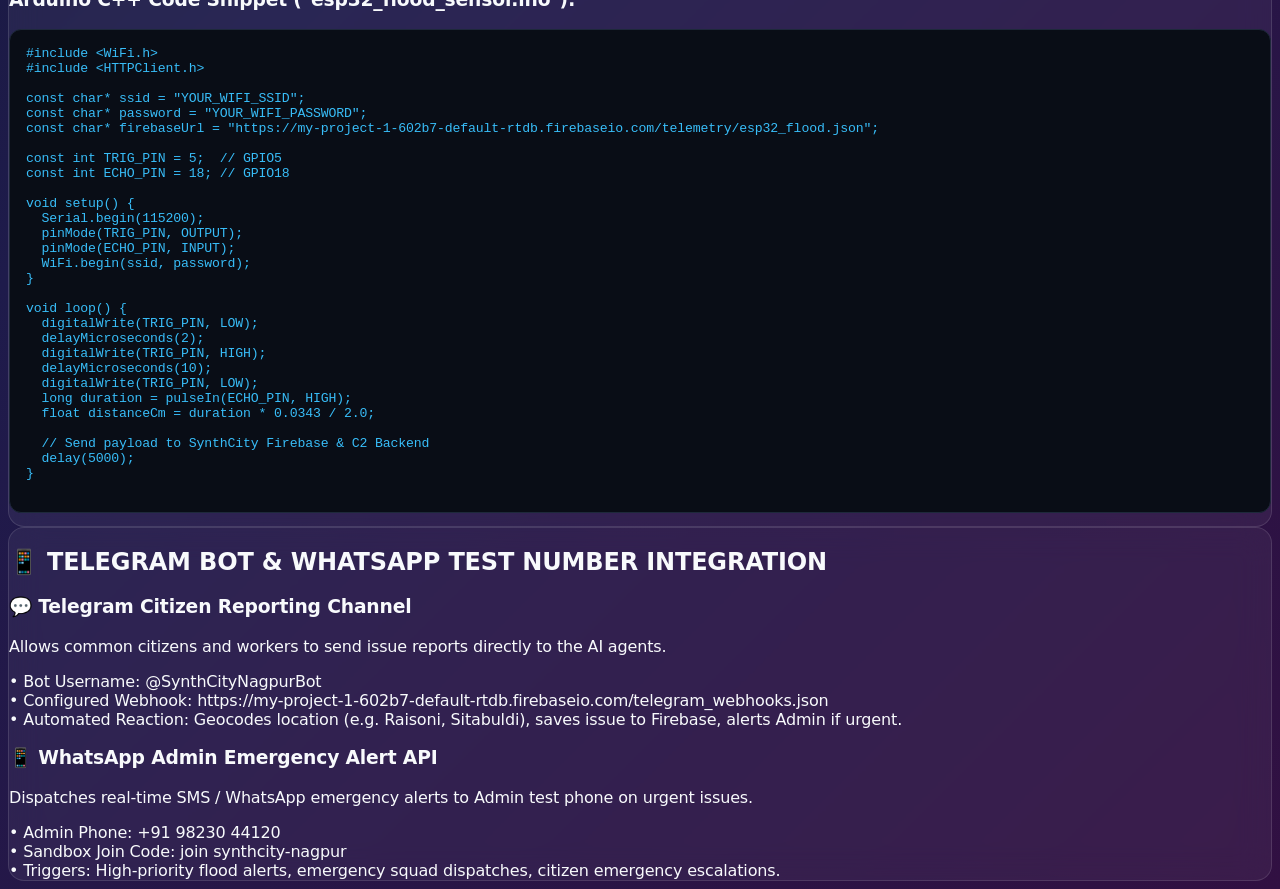
==== commit 4bf4785f: "Standardize file naming across datasets, scripts, and docs with clean file dictionary and zero-depen" ====
--- a/setup_manual.html
+++ b/setup_manual.html
@@ -216,13 +216,9 @@
 const char* ssid = "YOUR_WIFI_SSID";
 const char* password = "YOUR_WIFI_PASSWORD";
 const char* firebaseUrl = "https://my-project-1-602b7-default-rtdb.firebaseio.com/telemetry/esp32_flood.json";
-        </pre>
-      </div>
-    </div>
-  </section>
-
-const int TRIG_PIN = 0; // GPIO0
-const int ECHO_PIN = 2; // GPIO2
+
+const int TRIG_PIN = 5;  // GPIO5
+const int ECHO_PIN = 18; // GPIO18
 
 void setup() {
   Serial.begin(115200);
@@ -240,7 +236,7 @@
   long duration = pulseIn(ECHO_PIN, HIGH);
   float distanceCm = duration * 0.0343 / 2.0;
 
-  // Send payload to SynthCity Firebase
+  // Send payload to SynthCity Firebase & C2 Backend
   delay(5000);
 }
         </pre>
